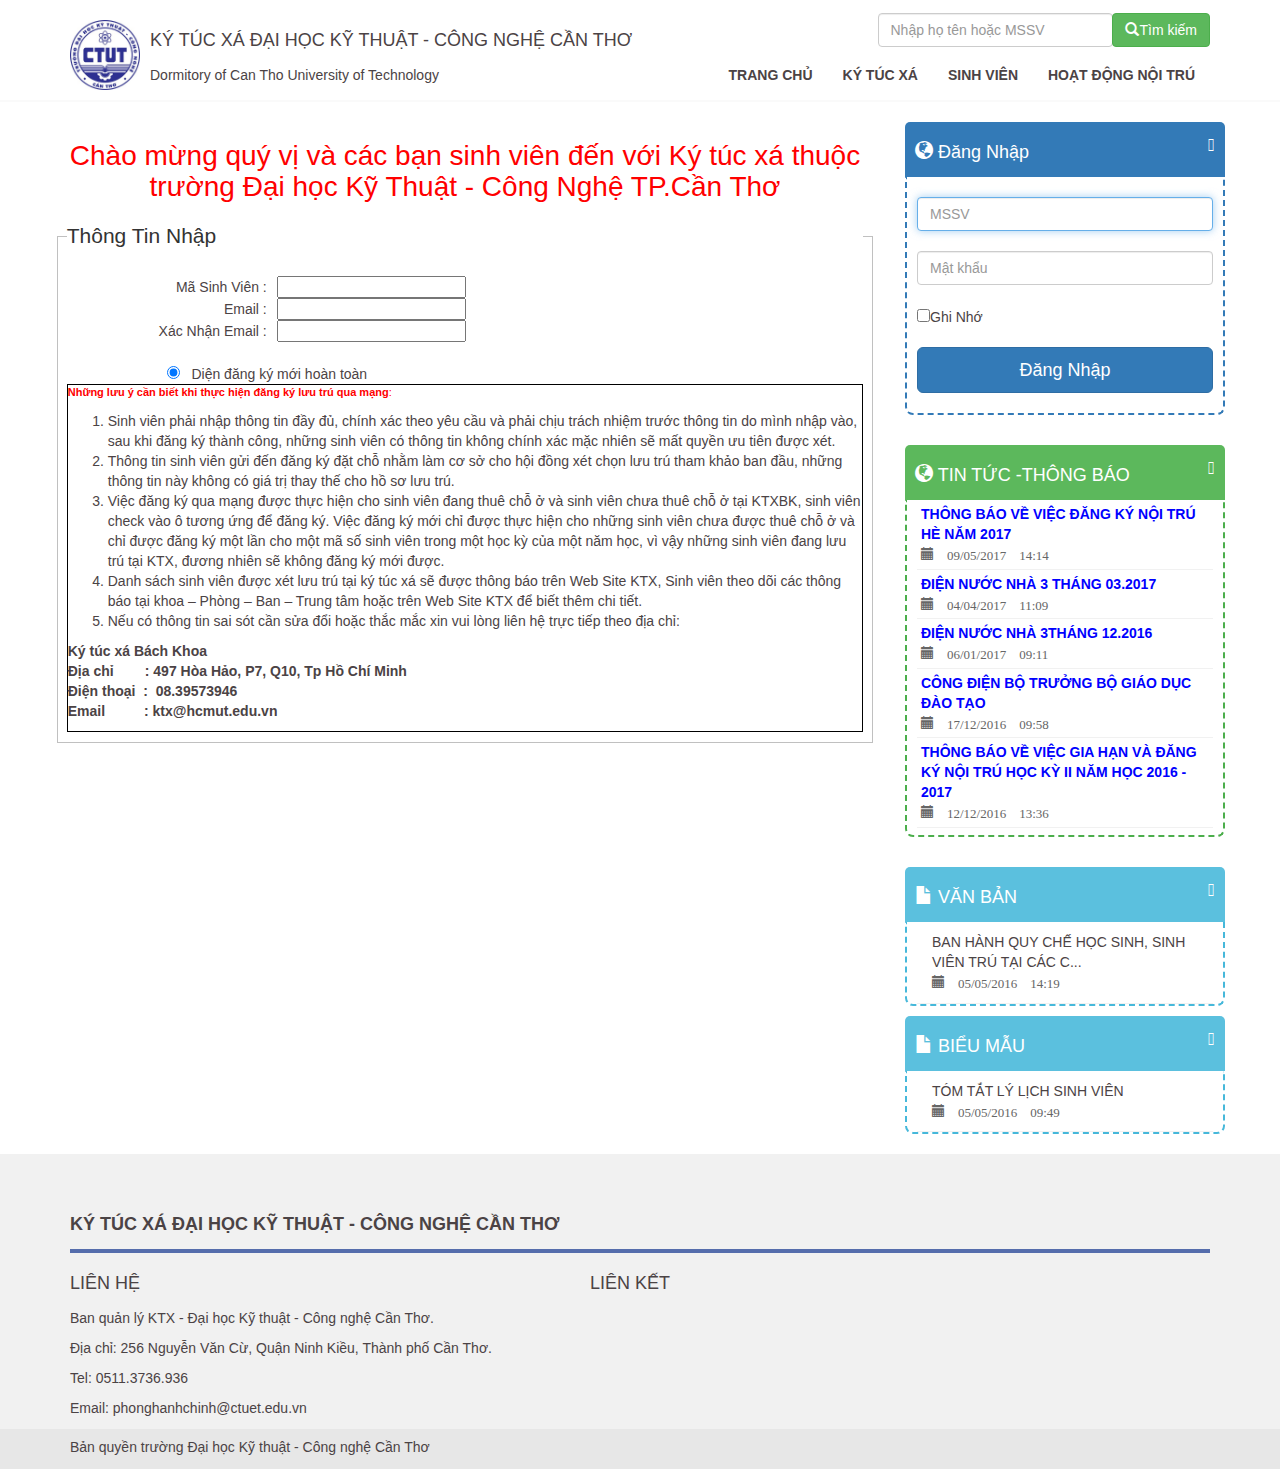
==== dangky.html @ 97a2b6fb "Thêm một sô trang" ====
<!DOCTYPE html>
<html>
<head>
    <title>K&#253; t&#250;c x&#225; Đại học B&#225;ch khoa</title>
    <link rel="shortcut icon" href="./Images/logo.jpg" />
    <meta name="viewport" content="width=device-width, initial-scale=1.0, minimum-scale=1.0, maximum-scale=1.0, user-scalable=no">
    <meta charset="utf-8">
    <meta content='1594821870830928' property='fb:app_id' />
    <script src="./Content/Script/jquery-1.9.1.min.js"></script>
    <link href="./Content/css/bootstrap.min.css" rel="stylesheet" />
    <link href="./Content/css/normalize.css" rel="stylesheet" />
    <link href="./Content/css/styleTrangSinhVien.css" rel="stylesheet" />
    <link href="./Content/css/font-awesome.min.css" rel="stylesheet" />
    <link href="./Content/css/jquery.mmenu.all.css" rel="stylesheet" />
</head>
<body>
    <div id="page">
        <div id="wrapper-header">
            <div id="header" class="container">
                <div id="header-logo">
                    <a href="index.html">
                        <div id="header-logo-img">
                        </div>
                        <div id="header-logo-infologo">
                            <h4>KÝ TÚC XÁ ĐẠI HỌC KỸ THUẬT - CÔNG NGHỆ CẦN THƠ</h3>
                            <p>Dormitory of Can Tho University of Technology</p>
                        </div>
                    </a>
                </div>
                <div id="header-nav">
                    <div id="header-nav-sub">
                        <div class="col-sm-offset-5 col-sm-7 input-group">
                            <input type="text" class="form-control" placeholder="Nhập họ tên hoặc MSSV" id="txtTimKiem" name="txtTimKiem">
                            <span class="input-group-btn">
                                <button class="btn btn-success" type="button" onclick="TimKiem();"><span class="glyphicon glyphicon-search"></span>Tìm kiếm</button>
                            </span>
                        </div>
                    </div>
                    <div class="clearfix"></div>
                    <div id="header-nav-main">
                        <ul class="nav navbar-nav">
                             <li><a href="index.html">TRANG CHỦ</a></li>
                            <li class="dropdown">
                                <a class="dropdown-toggle" data-toggle="dropdown">KÝ TÚC XÁ</a>
                                <ul class="dropdown-menu menumarchil">
                                    <li><a href="#">Giới thiệu Ký túc xá</a></li>
                                    <li><a href="#">Danh sách cán bộ</a></li>
                                    <li><a href="#">Thông tin phòng</a></li>                                    
                                </ul>
                            </li>
                            <li class="dropdown">
                                <a class="dropdown-toggle" data-toggle="dropdown">SINH VIÊN</a>
                                <ul class="dropdown-menu menumarchil">
                                        <li><a href="#">Đăng nhập</a></li>
                                    <li><a href="#">Cá nhân</a></li>
                                    <li>
                                        <a href="#">
                                            Thông báo
                                        </a>
                                    </li>
                                    <li><a href="#">Góp ý</a></li>
                                    <li><a href="#">Báo vắng</a></li>
                                    <li><a href="#">Connection</a></li>
                                </ul>
                            </li>                            
                            <li class="dropdown">
                                <a class="dropdown-toggle" data-toggle="dropdown">HOẠT ĐỘNG NỘI TRÚ</a>
                                <ul class="dropdown-menu menumarchil">
                                    <li><a href="#">Đăng ký phòng</a></li>
                                    <li><a href="#">Gia hạn phòng</a></li>
                                    <li><a href="#">Yêu cầu</a></li>
                                    <li><a href="#">Dịch vụ</a></li>
                                </ul>
                            </li>
                        </ul>
                    </div>
                </div>
            </div>
        </div>
        
<style>
    .jssorb05 {
        position: absolute;
    }

        .jssorb05 div, .jssorb05 div:hover, .jssorb05 .av {
            position: absolute;
            width: 16px;
            height: 16px;
            background: url('./Images/b05.png') no-repeat;
            overflow: hidden;
            cursor: pointer;
        }

        .jssorb05 div {
            background-position: -7px -7px;
        }

            .jssorb05 div:hover, .jssorb05 .av:hover {
                background-position: -37px -7px;
            }

        .jssorb05 .av {
            background-position: -67px -7px;
        }

        .jssorb05 .dn, .jssorb05 .dn:hover {
            background-position: -97px -7px;
        }

    .jssora22l, .jssora22r {
        display: block;
        position: absolute;
        width: 40px;
        height: 58px;
        cursor: pointer;
        background: url('./Images/a22.png') center center no-repeat;
        overflow: hidden;
    }

    .jssora22l {
        background-position: -10px -31px;
    }

    .jssora22r {
        background-position: -70px -31px;
    }

    .jssora22l:hover {
        background-position: -130px -31px;
    }

    .jssora22r:hover {
        background-position: -190px -31px;
    }

    .jssora22l.jssora22ldn {
        background-position: -250px -31px;
    }

    .jssora22r.jssora22rdn {
        background-position: -310px -31px;
    }
</style>
<div class="clearfix"></div>

<div id="maincontent">
    <div id="maincontent-section1">
    <div class="listbox listbox-main news-box">
       <h1 style="text-align: center; color: red">Chào mừng quý vị và các bạn sinh viên đến với Ký túc xá
            thuộc trường Đại học Kỹ Thuật - Công Nghệ TP.Cần Thơ</h1>
            <form method="post">
               <fieldset>
                   <legend>Thông Tin Nhập</legend>
                   <table>
                      <tbody>
                        <tr>
                           <td width="105" align="right">Mã Sinh Viên :</td>
                           <td><input type="text" name="ma_sinh_vien" id="ma_sinh_vien" size="20" maxlength="8" value="" style="margin-left: 10px;"></td>
                        </tr>
                        <tr>
                           <td width="105" align="right">Email :</td>
                           <td><input type="text" name="ma_sinh_vien" id="ma_sinh_vien" size="20" maxlength="8" value="" style="margin-left: 10px;"></td>
                        </tr>
                        <tr>
                           <td width="200" align="right" >Xác Nhận Email :</td>
                           <td><input type="text" name="ma_sinh_vien" id="ma_sinh_vien" size="20" maxlength="8" value="" style="margin-left: 10px;"></td>
                        </tr>
                          <tr>
						      <td width="105" align="right">&nbsp;</td>
						      <td>
						      </td>
						    </tr>
                          <tr>
    	                   <td colspan="2">
               	              <input type="radio" name="loaidangky" id="loaidangky" value="ZGFuZ2t5bW9p" checked="checked" style="margin-left: 100px;"> &nbsp; Diện đăng ký mới hoàn toàn <br>
                           </td>
                         </tr>
                      </tbody>
                   </table>
                   <table align="center" width = "100%" cellspacing="0px" style="border: 1px solid black;" cellpadding="3px;">
                      <tbody>
                         <tr>
                           <td>
                             <p style="font-family:Arial, Helvetica, sans-serif; font-size:11px; color:#ff0000"><strong>Những lưu ý cần biết khi thực hiện  đăng ký lưu trú qua mạng</strong>:</p>
                             <ol start="1" type="1">
                             <li>Sinh viên phải nhập thông tin đầy đủ, chính xác theo yêu cầu và phải chịu trách nhiệm trước thông tin do mình nhập vào, sau khi đăng ký thành công, những sinh viên có thông tin không chính xác mặc nhiên  sẽ mất quyền ưu tiên được xét. 
                            </li>
                             <li>Thông tin sinh viên gửi đến đăng ký đặt chỗ nhằm làm cơ sở cho hội đồng xét chọn lưu trú tham khảo ban đầu, những thông tin này  không có giá trị thay thế cho hồ sơ lưu trú.</li>
                             <li>Việc đăng ký qua mạng  được thực hiện cho  sinh viên đang thuê chỗ ở và sinh viên chưa thuê chỗ ở tại KTXBK, sinh viên check vào ô tương ứng để đăng ký. Việc đăng ký mới chỉ được thực hiện  cho những sinh viên chưa được thuê chỗ ở và chỉ được đăng ký một lần cho một mã số sinh viên trong một học kỳ của một năm học, vì vậy những sinh viên đang lưu trú tại  KTX, đương nhiên sẽ không đăng ký mới được. </li>
                             <li>Danh sách sinh viên được xét  lưu trú tại ký túc xá sẽ được thông báo trên  Web Site KTX, Sinh viên theo dõi các thông báo tại khoa – Phòng – Ban – Trung tâm hoặc  trên Web Site KTX để biết thêm chi tiết. &nbsp;</li>
                             <li>Nếu có thông tin sai sót cần sửa đổi hoặc thắc mắc xin vui lòng liên hệ trực tiếp theo địa chỉ: </li>
		                     </ol>
		
        <p><b>Ký túc xá Bách Khoa</b><br><b>Địa chỉ &nbsp;&nbsp;&nbsp;&nbsp;&nbsp;&nbsp; : 497  Hòa Hảo, P7, Q10, Tp Hồ Chí Minh</b><br><b>Điện thoại&nbsp;&nbsp;: &nbsp;08.39573946</b><br><b>Email&nbsp;&nbsp;&nbsp;&nbsp;&nbsp;&nbsp;&nbsp;&nbsp;&nbsp; : <a href="mailto:ktx@hcmut.edu.vn">ktx@hcmut.edu.vn</a></b></p>		
		</td>
                         </tr>
                      </tbody>
                   </table>
               </fieldset>
            </form>
     </div>   
        <div class="listbox listbox-sidebar news-box">
            <div class="listbox listbox-sidebar notify-box">
                <div class="listbox-title" style="background-color: #337ab7">
                    <a href="/TrangChu/TatCaTinTuc">
                        <h4 style="width:100%">
                            <span class="glyphicon glyphicon-globe" aria-hidden="true"></span> Đăng Nhập
                            <span class="glyphicon glyphicon-triangle-right" aria-hidden="true" style="float:right"></span>
                        </h4>
                    </a>
                </div>
            <div class="listbox-content" style="border-color: #337ab7;">
                
                    <form action="/SinhVienDangNhap/KiemTraDangNhap" method="post" name="dangNhap"><br>
                        <label for="MSSV" class="sr-only">MSSV:</label>
                        <input type="text" id="MSSV" name="MSSV" class="form-control" placeholder="MSSV" required="" autofocus="" background-repeat: no-repeat; background-attachment: scroll; background-size: 16px 18px; background-position: 98% 50%; cursor: auto;"><br>
                        <label for="matKhau" class="sr-only">Mật khẩu:</label>
                        <input type="password" id="matKhau" name="matKhau" class="form-control" placeholder="Mật khẩu" required="" background-repeat: no-repeat; background-attachment: scroll; background-size: 16px 18px; background-position: 98% 50%;"><br>
                        <input type="checkbox" id="ghinho" name="matKhau">Ghi Nhớ
                        <br>
                        <br>
                        <button class="btn btn-lg btn-primary btn-block" type="submit">Đăng Nhập</button>
                        <br>
                    </form>
                
            </div>
            </div>
        </div>
           <div class="listbox listbox-sidebar notify-box" style="margin-top: 30px;">
                <div class="listbox-title" style="background-color: #5cb85c">
                    <a href="/TrangChu/TatCaTinTuc">
                        <h4 style="width:100%">
                            <span class="glyphicon glyphicon-globe" aria-hidden="true"></span> TIN TỨC  -THÔNG BÁO
                            <span class="glyphicon glyphicon-triangle-right" aria-hidden="true" style="float:right"></span>
                        </h4>
                    </a>
                </div>
                <div class="listbox-content" style="border-color: #4cae4c;">
                    <div class="container" style="width:100%; padding:0px;">
                            <ul class="news">
                                    <li class="news-item">
                                        <table cellpadding="4">
                                            <tr>
                                                <td>
                                                    <div class="listbox-content-item-title">
                                                        <a href="/TrangChu/ChiTietBaiViet?idBaiViet=2038">
                                                            <span style="text-transform: uppercase; color: blue; font-weight: bold">TH&#212;NG B&#193;O VỀ VIỆC ĐĂNG K&#221; NỘI TR&#218; H&#200; NĂM 2017</span>
                                                        </a>
                                                    </div>
                                                    <div class="listbox-content-item-moreinfo">
                                                        <span class="listbox-content-item-moreinfo-comment date">
                                                            <span class="glyphicon glyphicon-calendar" aria-hidden="true">
                                                                09/05/2017 14:14
                                                            </span>
                                                        </span>
                                                    </div>
                                                </td>
                                            </tr>
                                        </table>
                                    </li>
                                    <li class="news-item">
                                        <table cellpadding="4">
                                            <tr>
                                                <td>
                                                    <div class="listbox-content-item-title">
                                                        <a href="/TrangChu/ChiTietBaiViet?idBaiViet=1038">
                                                            <span style="text-transform: uppercase; color: blue; font-weight: bold">ĐIỆN NƯỚC NH&#192; 3 TH&#193;NG 03.2017</span>
                                                        </a>
                                                    </div>
                                                    <div class="listbox-content-item-moreinfo">
                                                        <span class="listbox-content-item-moreinfo-comment date">
                                                            <span class="glyphicon glyphicon-calendar" aria-hidden="true">
                                                                04/04/2017 11:09
                                                            </span>
                                                        </span>
                                                    </div>
                                                </td>
                                            </tr>
                                        </table>
                                    </li>
                                    <li class="news-item">
                                        <table cellpadding="4">
                                            <tr>
                                                <td>
                                                    <div class="listbox-content-item-title">
                                                        <a href="/TrangChu/ChiTietBaiViet?idBaiViet=1037">
                                                            <span style="text-transform: uppercase; color: blue; font-weight: bold">ĐIỆN NƯỚC NH&#192; 3TH&#193;NG 12.2016</span>
                                                        </a>
                                                    </div>
                                                    <div class="listbox-content-item-moreinfo">
                                                        <span class="listbox-content-item-moreinfo-comment date">
                                                            <span class="glyphicon glyphicon-calendar" aria-hidden="true">
                                                                06/01/2017 09:11
                                                            </span>
                                                        </span>
                                                    </div>
                                                </td>
                                            </tr>
                                        </table>
                                    </li>
                                    <li class="news-item">
                                        <table cellpadding="4">
                                            <tr>
                                                <td>
                                                    <div class="listbox-content-item-title">
                                                        <a href="/TrangChu/ChiTietBaiViet?idBaiViet=37">
                                                            <span style="text-transform: uppercase; color: blue; font-weight: bold">C&#212;NG ĐIỆN BỘ TRƯỞNG BỘ GI&#193;O DỤC Đ&#192;O TẠO</span>
                                                        </a>
                                                    </div>
                                                    <div class="listbox-content-item-moreinfo">
                                                        <span class="listbox-content-item-moreinfo-comment date">
                                                            <span class="glyphicon glyphicon-calendar" aria-hidden="true">
                                                                17/12/2016 09:58
                                                            </span>
                                                        </span>
                                                    </div>
                                                </td>
                                            </tr>
                                        </table>
                                    </li>
                                    <li class="news-item">
                                        <table cellpadding="4">
                                            <tr>
                                                <td>
                                                    <div class="listbox-content-item-title">
                                                        <a href="/TrangChu/ChiTietBaiViet?idBaiViet=36">
                                                            <span style="text-transform: uppercase; color: blue; font-weight: bold">TH&#212;NG B&#193;O VỀ VIỆC GIA HẠN V&#192; ĐĂNG K&#221; NỘI TR&#218; HỌC KỲ II NĂM HỌC 2016 - 2017</span>
                                                        </a>
                                                    </div>
                                                    <div class="listbox-content-item-moreinfo">
                                                        <span class="listbox-content-item-moreinfo-comment date">
                                                            <span class="glyphicon glyphicon-calendar" aria-hidden="true">
                                                                12/12/2016 13:36
                                                            </span>
                                                        </span>
                                                    </div>
                                                </td>
                                            </tr>
                                        </table>
                                    </li>
                                    <li class="news-item">
                                        <table cellpadding="4">
                                            <tr>
                                                <td>
                                                    <div class="listbox-content-item-title">
                                                        <a href="/TrangChu/ChiTietBaiViet?idBaiViet=35">
                                                            <span style="text-transform: uppercase; color: blue; font-weight: bold">ĐIỆN NƯỚC NH&#192; 3 TH&#193;NG 10.2016</span>
                                                        </a>
                                                    </div>
                                                    <div class="listbox-content-item-moreinfo">
                                                        <span class="listbox-content-item-moreinfo-comment date">
                                                            <span class="glyphicon glyphicon-calendar" aria-hidden="true">
                                                                03/11/2016 00:22
                                                            </span>
                                                        </span>
                                                    </div>
                                                </td>
                                            </tr>
                                        </table>
                                    </li>
                                    <li class="news-item">
                                        <table cellpadding="4">
                                            <tr>
                                                <td>
                                                    <div class="listbox-content-item-title">
                                                        <a href="/TrangChu/ChiTietBaiViet?idBaiViet=34">
                                                            <span style="text-transform: uppercase; color: blue; font-weight: bold">TH&#212;NG B&#193;O VỀ VIỆC ĐĂNG K&#221; INTERNET </span>
                                                        </a>
                                                    </div>
                                                    <div class="listbox-content-item-moreinfo">
                                                        <span class="listbox-content-item-moreinfo-comment date">
                                                            <span class="glyphicon glyphicon-calendar" aria-hidden="true">
                                                                02/11/2016 23:47
                                                            </span>
                                                        </span>
                                                    </div>
                                                </td>
                                            </tr>
                                        </table>
                                    </li>
                                    <li class="news-item">
                                        <table cellpadding="4">
                                            <tr>
                                                <td>
                                                    <div class="listbox-content-item-title">
                                                        <a href="/TrangChu/ChiTietBaiViet?idBaiViet=33">
                                                            <span style="text-transform: uppercase; color: blue; font-weight: bold">T&#204;NH H&#204;NH TRIỂN KHAI INTERNET</span>
                                                        </a>
                                                    </div>
                                                    <div class="listbox-content-item-moreinfo">
                                                        <span class="listbox-content-item-moreinfo-comment date">
                                                            <span class="glyphicon glyphicon-calendar" aria-hidden="true">
                                                                17/10/2016 03:31
                                                            </span>
                                                        </span>
                                                    </div>
                                                </td>
                                            </tr>
                                        </table>
                                    </li>
                            </ul>
                    </div>
                </div>
            </div>


       
    
    </div>

    <div class="clearfix"></div>
    <div id="maincontent-section2">
        <div class="listbox listbox-main">
            
        </div>

        <div class="listbox listbox-sidebar">

          
            <div class="listbox listbox-sidebar event-box">
                <div class="listbox-title" style="background-color: #5bc0de">
                    <a href="/TrangChu/TatCaVanBan">
                        <h4 style="width:100%">
                            <span class="glyphicon glyphicon-file" aria-hidden="true"></span> VĂN BẢN
                            <span class="glyphicon glyphicon-triangle-right" aria-hidden="true" style="float:right"></span>
                        </h4>
                    </a>
                </div>
                <div class="listbox-content" style="border-color: #46b8da">
                        <div class="listbox-content-item">
                            <div class="col-xs-12">
                                <div class="listbox-content-item-title">
                                    <a href="/TrangChu/XemVanBan?idVanBanBieuMau=4" title="Ban h&#224;nh Quy chế học sinh, sinh vi&#234;n tr&#250; tại c&#225;c cơ sở gi&#225;o dục thuộc hệ thống gi&#225;o dục quốc d&#226;n">
                                        <span style="text-transform:uppercase">Ban h&#224;nh Quy chế học sinh, sinh vi&#234;n tr&#250; tại c&#225;c c...</span>
                                    </a>
                                </div>
                                <div class="listbox-content-item-moreinfo">
                                    <span class="listbox-content-item-moreinfo-comment date">
                                        <span class="glyphicon glyphicon-calendar" aria-hidden="true">
                                            05/05/2016 14:19
                                        </span>
                                    </span>
                                </div>
                            </div>
                        </div>
                </div>
            </div>
            <div class="listbox listbox-sidebar event-box">
                <div class="listbox-title" style="background-color: #5bc0de">
                    <a href="/TrangChu/TatCaBieuMau">
                        <h4 style="width:100%">
                            <span class="glyphicon glyphicon-file" aria-hidden="true"></span> BIỂU MẪU
                            <span class="glyphicon glyphicon-triangle-right" aria-hidden="true" style="float:right"></span>
                        </h4>
                    </a>
                </div>
                <div class="listbox-content" style="border-color: #46b8da">
                        <div class="listbox-content-item">
                            <div class="col-xs-12">
                                <div class="listbox-content-item-title">
                                    <a href="/TrangChu/XemVanBan?idVanBanBieuMau=2">
                                        <span style="text-transform:uppercase">T&#211;M TẮT L&#221; LỊCH SINH VI&#202;N</span>
                                    </a>
                                </div>
                                <div class="listbox-content-item-moreinfo">
                                    <span class="listbox-content-item-moreinfo-comment date">
                                        <span class="glyphicon glyphicon-calendar" aria-hidden="true">
                                            05/05/2016 09:49
                                        </span>
                                    </span>
                                </div>
                            </div>
                        </div>
                </div>
            </div>
        </div>
        
    </div>
</div>


        <div id="modal-announcement" class="modal fade" role="dialog" style="z-index:1000000">
            <div class="modal-dialog">
                <!-- Modal content-->
                <div class="modal-content">
                    <div class="alert cssload-container-over" style="display:none;"></div>
                    <div class="modal-header">
                        <button type="button" class="close" data-dismiss="modal">&times;</button>
                        <h4 class="modal-title">THÔNG BÁO</h4>
                    </div>
                    <div class="modal-body">
                        <div class="modal-announcement-message">

                        </div>
                    </div>
                    <div class="modal-footer">
                        <button type="button" class="btn btn-default" data-dismiss="modal">Đóng</button>
                    </div>
                </div>
            </div>
        </div> 
        <div id="footer">
            <div id="footer-content">
                <div class="container">
                    <div id="footer-content-nav">
                        <div id="footer-content-nav-brand">
                            <h4><a href="#"><b>KÝ TÚC XÁ ĐẠI HỌC KỸ THUẬT - CÔNG NGHỆ CẦN THƠ</b></a></h4>
                        </div>
                    </div>
                    <div id="footer-content-links">
                        <div class="links-group contact">
                            <h4>LIÊN HỆ</h4>
                            <p>Ban quản lý KTX - Đại học Kỹ thuật - Công nghệ Cần Thơ.</p>
                            <p>Địa chỉ: 256 Nguyễn Văn Cừ, Quận Ninh Kiều, Thành phố Cần Thơ.</p>
                            <p>Tel: 0511.3736.936</p>
                            <p>Email: phonghanhchinh@ctuet.edu.vn</p>
                        </div>
                        <div class="links-group connectus" style="margin-left: 20px;">
                            <h4>LIÊN KẾT</h4>

                        </div>
                    </div>
                </div>
            </div>
            <div id="footer-copyright">
                <div class="container">
                    <p>Bản quyền trường Đại học Kỹ thuật - Công nghệ Cần Thơ</p>
                </div>
            </div>
        </div>
        <nav id="my-menu">
            <ul>
                <li class="Selected"><a href="/">Trang chủ</a></li>                
                <li>
                    <a>KÝ TÚC XÁ</a>
                    <ul>
                        <li><a href="#">Giới thiệu Ký túc xá</a></li>
                        <li><a href="#">Danh sách cán bộ</a></li>
                        <li><a href="#">Thông tin phòng</a></li>
                    </ul>
                </li>
                <li>
                    <a>SINH VIÊN</a>
                    <ul>
                            <li><a href="#">Đăng nhập</a></li>
                        <li><a href="#">Cá nhân</a></li>
                        <li>
                            <a href="#">
                                Thông báo
                            </a>
                        </li>
                        <li><a href="#">Góp ý</a></li>
                        <li><a href="#">Báo vắng</a></li>
                        <li><a href="#">Connection</a></li>
                    </ul>
                </li>
                <li>
                    <a>HOẠT ĐỘNG NỘI TRÚ</a>
                    <ul>
                        <li><a href="#">Đăng ký phòng</a></li>
                        <li><a href="#">Gia hạn phòng</a></li>
                        <li><a href="#">Yêu cầu</a></li>
                        <li><a href="#">Dịch vụ</a></li>
                    </ul>
                </li>
            </ul>
        </nav>
        <div class="navbar-slide Fixed">
            <ul class="nav navbar-nav">
                <li class="navbar-slide-show">
                    <a href="#my-menu"><span class="glyphicon glyphicon-align-justify" aria-hidden="true"></span></a>
                </li>
                <li class="navbar-slide-show navbar-right" id="btn-search">
                    <a><span class="glyphicon glyphicon-search" aria-hidden="true"></span></a>
                </li>
                <li class="navbar-brand">
                    <span>KÝ TÚC XÁ ĐẠI HỌC BÁCH KHOA</span>
                </li>
                <li class="navbar-slide-logo">
                    <div class="header-slice-logo-img">
                    </div>
                </li>
                <li class="dropdown">
                    <a href="/">TRANG CHỦ</a>
                </li>
                <li class="dropdown">
                    <a class="dropdown-toggle" data-toggle="dropdown">KÝ TÚC XÁ</a>
                    <ul class="dropdown-menu menumarchil">
                        <li><a href="#">Giới thiệu Ký túc xá</a></li>
                        <li><a href="#">Danh sách cán bộ</a></li>
                        <li><a href="#">Thông tin phòng</a></li>
                    </ul>
                </li>
                <li class="dropdown">
                    <a class="dropdown-toggle" data-toggle="dropdown">SINH VIÊN</a>
                    <ul class="dropdown-menu menumarchil">
                            <li><a href="#">Đăng nhập</a></li>
                        <li><a href="#">Cá nhân</a></li>
                        <li>
                            <a href="#">
                                Thông báo
                            </a>
                        </li>
                        <li><a href="#">Góp ý</a></li>
                        <li><a href="#">Báo vắng</a></li>
                        <li><a href="#">Connection</a></li>
                    </ul>
                </li>                
                <li class="dropdown">
                    <a class="dropdown-toggle" data-toggle="dropdown">HOẠT ĐỘNG NỘI TRÚ</a>
                    <ul class="dropdown-menu menumarchil">
                        <li><a href="#">Đăng ký phòng</a></li>
                        <li><a href="#">Gia hạn phòng</a></li>
                        <li><a href="#">Yêu cầu</a></li>
                        <li><a href="#">Dịch vụ</a></li>
                    </ul>
                </li>
            </ul>
        </div>
        <div class="search-area">
            <div class="search-area-div">
                <div class="search-area-div-form">
                    <div class="col-sm-offset-6 col-sm-6 input-group">
                        <input type="text" class="form-control" placeholder="Nhập họ tên hoặc MSSV" id="txtTimKiem1" name="txtTimKiem1">
                        <span class="input-group-btn">
                            <button class="btn btn-success" type="button" onclick="TimKiem1();"><span class="glyphicon glyphicon-search"></span>Tìm kiếm</button>
                        </span>
                        <script>
                            function TimKiem1() {
                                window.location.href = "#" + txtTimKiem1.value;
                            }
                        </script>

                    </div>
                </div>
            </div>
            <div class="search-area-background" style="display:none;">
            </div>
        </div>
    <script src="./Content/Script/jquery.bootstrap.newsbox.min.js"></script>
    <script src="./Content/Script/jssor.slider.mini.js"></script>
    <script src="./Content/Script/bootstrap.min.js"></script>
    <script src="./Content/Script/jquery.mmenu.min.all.js"></script>
    <script src="./Content/Script/jquery.mmenu.fixedelements.min.js"></script>

    <script type="text/javascript">
                $(document).ready(function () {
                // Hover to show dropdown in bootstrap
                $('ul.nav li.dropdown').hover(function () {
                    $(this).find('.dropdown-menu').stop(true, true).delay(200).fadeIn(200);
                }, function () {
                    $(this).find('.dropdown-menu').stop(true, true).delay(200).fadeOut(200);
                });

                //Set script for slide fixed
                // hide .navbar first
                $(".navbar-slide").hide();

                // fade in .navbar
                $(function () {
                    $(window).scroll(function () {
                        // set distance user needs to scroll before we fadeIn navbar
                        if ($(this).scrollTop() > $('#wrapper-header').height() + 80) {
                            $('.navbar-slide').fadeIn();
                        } else if ($('#wrapper-header').css('display') != 'none') {
                            $('.navbar-slide').fadeOut();
                        }
                    });

                });
                //set menu slide side
                $("#my-menu").mmenu();

                //slide logo of party with school
                $(function animate() {
                    $(".ads-slide .ads-slide-item:first").each(function () {
                        $(this).animate(
                            {
                                marginLeft: -$(this).outerWidth(true),
                                opacity: "hide"

                            }, 2000, function () {
                                $(this).insertAfter(".ads-slide .ads-slide-item:last");
                                $(this).fadeIn();
                                $(this).css({ marginLeft: 0 });
                                setTimeout(function () { animate() }, 2000);
                            });
                    });
                });

                // Show search bar
                $(".search-area-background").click(function () {
                    $(".search-area > div").removeClass("search-show");
                    $(this).fadeOut();
                    $("#btn-search i").removeClass("fa-remove");
                    $("#btn-search i").addClass("fa-search");
                });
                $("#btn-search").click(function () {
                    if ($(".search-area-background").css("display") == "none") {
                        $(".search-area-background").fadeIn();
                        $(".search-area > div").addClass("search-show");
                        $("#btn-search i").removeClass("fa-search");
                        $("#btn-search i").addClass("fa-remove");
                    } else {
                        $(".search-area-background").fadeOut();
                        $(".search-area > div").removeClass("search-show");
                        $("#btn-search i").removeClass("fa-remove");
                        $("#btn-search i").addClass("fa-search");
                    }
                });

            });
            $(function () {
            $(".news").bootstrapNews({
                newsPerPage: 5,
                autoplay: true,
                pauseOnHover: true,
                navigation: false,
                direction: 'up',
                newsTickerInterval: 3000,
                onToDo: function () {
            }
                } );
                    });

            jQuery(document).ready(function ($) {
            var jssor_1_SlideoTransitions = [
              [{ b: 5500.0, d: 3000.0, o: -1.0, r: 240.0, e: { r: 2.0 } }],
              [{ b: -1.0, d: 1.0, o: -1.0, c: { x: 51.0, t: -51.0 } }, { b: 0.0, d: 1000.0, o: 1.0, c: { x: -51.0, t: 51.0 }, e: { o: 7.0, c: { x: 7.0, t: 7.0 } } }],
              [{ b: -1.0, d: 1.0, o: -1.0, sX: 9.0, sY: 9.0 }, { b: 1000.0, d: 1000.0, o: 1.0, sX: -9.0, sY: -9.0, e: { sX: 2.0, sY: 2.0 } }],
              [{ b: -1.0, d: 1.0, o: -1.0, r: -180.0, sX: 9.0, sY: 9.0 }, { b: 2000.0, d: 1000.0, o: 1.0, r: 180.0, sX: -9.0, sY: -9.0, e: { r: 2.0, sX: 2.0, sY: 2.0 } }],
              [{ b: -1.0, d: 1.0, o: -1.0 }, { b: 3000.0, d: 2000.0, y: 180.0, o: 1.0, e: { y: 16.0 } }],
              [{ b: -1.0, d: 1.0, o: -1.0, r: -150.0 }, { b: 7500.0, d: 1600.0, o: 1.0, r: 150.0, e: { r: 3.0 } }],
              [{ b: 10000.0, d: 2000.0, x: -379.0, e: { x: 7.0 } }],
              [{ b: 10000.0, d: 2000.0, x: -379.0, e: { x: 7.0 } }],
              [{ b: -1.0, d: 1.0, o: -1.0, r: 288.0, sX: 9.0, sY: 9.0 }, { b: 9100.0, d: 900.0, x: -1400.0, y: -660.0, o: 1.0, r: -288.0, sX: -9.0, sY: -9.0, e: { r: 6.0 } }, { b: 10000.0, d: 1600.0, x: -200.0, o: -1.0, e: { x: 16.0 } }]
            ];

            var jssor_1_options = {
                $AutoPlay: true,
                $SlideDuration: 800,
                $SlideEasing: $Jease$.$OutQuint,
                $CaptionSliderOptions: {
                    $Class: $JssorCaptionSlideo$,
                    $Transitions: jssor_1_SlideoTransitions
                },
                $ArrowNavigatorOptions: {
                    $Class: $JssorArrowNavigator$
                },
                $BulletNavigatorOptions: {
                    $Class: $JssorBulletNavigator$
                }
            };

            var jssor_1_slider = new $JssorSlider$("jssor_1", jssor_1_options);

            //responsive code begin
            //you can remove responsive code if you don't want the slider scales while window resizing
            function ScaleSlider() {
                var refSize = jssor_1_slider.$Elmt.parentNode.clientWidth;
                if (refSize) {
                    refSize = Math.min(refSize, 1920);
                    jssor_1_slider.$ScaleWidth(refSize);
                }
                else {
                    window.setTimeout(ScaleSlider, 30);
                }
            }
            ScaleSlider();
            $(window).bind("load", ScaleSlider);
            $(window).bind("resize", ScaleSlider);
            $(window).bind("orientationchange", ScaleSlider);
            //responsive code end
        });
        function TimKiem() {
            window.location.href = "#" + txtTimKiem.value;
        }
    </script>

                                
                            
    </div>
</body>
</html>
---- Content/css/styleTrangSinhVien.css ----
﻿@charset "UTF-8";
/* STYLE UNIVERSAL */
/* Navigation bar slide */
.navbar-slide {
    position: fixed;
    top: 0;
    z-index: 10;
    background: #556dac;
    width: 100%;
    -webkit-box-shadow: 5px 0px 10px 0px #4a4a4a;
    -moz-box-shadow: 5px 0px 10px 0px #4a4a4a;
    box-shadow: 5px 0px 10px 0px #4a4a4a;
}
.navbar-slide > ul > li > a {
    color: white;
    margin: 0px 5px;
}
.navbar-slide > ul > .open > a {
    background-color: #6684d2;
}
.navbar-slide > ul > .open > a:hover {
    background: #6684d2;
    background-color: none;
}
.navbar-slide .nav {
    width: 100%;
}
.navbar-slide #search-form {
    background: white;
    width: 100%;
}
/* Header */
#wrapper-header {
    border-bottom: 2px solid #fafafa;
    margin-top: 10px
}
#header-logo {
    float: left;
    width: 50%;
}
#header-logo-img {
    float: left;
    background-image: url('../../Images/logo.jpg');
}
#header-logo-infologo {
    float: left;
}
#header-nav {
    float: right;
    width: 50%;
}
#header-nav-sub {
    float: right;
}
#header-nav-sub div {
    margin-top: 3px;
}
#header-nav-main {
    float: right;
}
#header-nav-main > ul > li {
    font-weight: 600;
}
#header-nav-main > ul > li:hover {
    border-bottom: 2px solid #556dac;
}
/* Slide */
#slide {
    overflow: hidden;
    height: 100%;
}
/* Extended Navigation */
#nav-extend {
    background: #556dac;
    width: 100%;
}
#nav-extend-container {
    text-align: center;
}
#nav-extend-container .navbar-nav {
    float: none;
    display: inline-block;
    clear: none;
}
#nav-extend-container > ul .open > a {
    background: #6684d2;
}
#nav-extend-container > ul > li > a {
    text-align: center;
    color: white;
    font-weight: bold;
}
#nav-extend-container > ul > li > a:hover {
    background: #6684d2;
}
/* Main content */
#maincontent {
    margin: 0px auto;
    overflow: hidden;
}
.news-item {
    padding: 4px 4px;
    margin: 0px;
    border-bottom: 1px solid #f1f1f1;
}
.news {
    padding: 0px;
    margin: 0px;
    list-style: none;
}
.listbox-sidebar {
    float: right;
}
.listbox-main {
    float: left;    
}
.listbox-split {
    float: left;
}
.listbox-title {
    background-color: #556dac;
    padding-left: 10px;
    padding-right: 10px;
    overflow: hidden;
    border-top-left-radius: 5px;
    border-top-right-radius: 5px;
}
.listbox-title h4, .listbox-title > i {
    float: left;
    color: white;
}
.listbox-title > i {
    margin-top: 15px;
    float: right;
}
.listbox-content {
    padding-left: 10px;
    padding-right: 10px;
    border: dashed 2px #556dac;
    border-top: none;
    border-bottom-left-radius: 8px;
    border-bottom-right-radius: 8px;
}
.listbox-content .col-xs-7 {
    margin-top: 15px;
    padding: 0px;
    overflow: hidden;
    border: 2px solid #556dac;
    border-radius: 5px;
    /* fix this line to view on another web browser*/
}
.listbox-content .col-xs-7 img {
    width: 100%;
    height: 100%;
    object-fit: cover;
}
.listbox-content .col-xs-5 {
    margin-top: 15px;
}
.listbox-content-caption {
    padding: 5px;
    background: rgba(1, 1, 1, 0.6);
    color: white;
    position: absolute;
    bottom: 10%;
    width: 100%;
}
.listbox-content-imgitem .col-xs-3 {
    padding: 0px;
    overflow: hidden;
    border: 2px solid #556dac;
    border-radius: 5px;
    /* fix this line to view on another web browser*/
    background-size: cover;
}
.listbox-content-imgitem .col-xs-3 img {
    object-fit: cover;
}
.listbox-content-imgitem .col-xs-9 {
    padding: 0px;
    padding-left: 10px;
}
.listbox-content-imgitem .col-xs-9 span {
    color: #999;
}
.listbox-content-item {
    border-bottom: 1px solid #f1f1f1;
    padding: 10px 0px;
    overflow: hidden;
}
.listbox-content-item-title p {
    margin: 0px;
}
.listbox-content-item-title-status {
    color: white;
    padding: 0px 8px;
    margin: 0px 5px 0px 0px;
    border-radius: 8px;
}
.listbox-content-item-title .question-content {
    color: #999;
}
.listbox-content-item-moreinfo {
    width: 100%;
}
.listbox-content-item-moreinfo-comment {
    color: #999;
    font-size: 13px;
    margin-right: 5px;
}
.listbox-content-item .col-xs-2 {
    padding: 0px;
}
.listbox-content-item .col-xs-2 img {
    width: 100%;
}
.listbox-content-item .icon-date {
    color: white;
    text-align: center;
    font-weight: 600;
    margin-top: 5px;
}
.listbox-content-item .icon-date-year {
    border-radius: 5px 5px 0px 0px;
    background: #755248;
    margin: 0px;
    font-size: 12px;
}
.listbox-content-item .icon-date-date {
    background: #f79b77;
    padding: 5px 0px;
    border-radius: 0px 0px 5px 5px;
}
.content {
    padding: 20px;
}
#ask-group {
    margin-top: 10px;
}
#ask-group .col-xs-4 {
    padding: 10px;
    background: #e7e7e7;
}
#ask-group .col-xs-8 {
    padding: 5px;
    background: #f1f1f1;
    text-align: center;
}
.sclship-box {
    margin-right: 35px;
}
.date {
    color: #666;
}
.for-room {
    color: #6684d2;
}
.status-success {
    background: #4caf50;
}
.status-alert {
    background: #e84242;
}
.doc-box {
    margin-top: 10px;
}
.faqs-box{
    padding: 10px;
    border: solid 1px #556dac;
    border-top: none;
    border-bottom-left-radius: 8px;
    border-bottom-right-radius: 8px;
}
.notify-box {
    float: right;
}
.event-box {
    margin-top: 10px;
}
/* Ads */
.ads {
    width: 100%;
    overflow: hidden;
    border-top: 1px solid #eee;
    border-bottom: 1px solid #eee;
}
.ads-slide {
    width: 2000px;
    height: 80px;
}
.ads-slide-item {
    float: left;
}
.ads-slide-item img {
    object-fit: cover;
}
/* Footer */
#footer-content {
    background: #f1f1f1;
}
#footer-content-nav {
    overflow: hidden;
    border-bottom: 4px solid #556dac;
}
#footer-content-nav-brand {
    float: left;
}
#footer-content-nav-links {
    float: right;
}
#footer-copyright {
    background: #e7e7e7;
}
.links-group {
    float: left;
}
.connectus button {
    float: right;
}
/* Search div */
.search-area-background {
    position: fixed;
    width: 100%;
    height: 100%;
    top: 0px;
    background: rgba(0, 0, 0, 0.3);
    z-index: 1;
}
.search-area-div {
    z-index: 2;
    height: 100px;
    background: rgba(255, 255, 255, 0.95);
    width: 100%;
    position: fixed;
    top: -200px;
    transition: 300ms all ease;
}
.search-area-div-form {
    width: 100%;
    margin-top: 60px;
}
.search-area .search-show {
    top: 0px;
}
.search-area .search-box {
    background: transparent;
    border: none;
    height: 60px;
    width: 100%;
    text-align: center;
    font-size: 25px;
    font-weight: 100;
}
.search-area .search-box:focus {
    outline: 0;
}
/* Bootstrap Edit */
h3 {
    font-weight: 600;
}
body,
h4,
h5,
a {
    color: #4b4345;
}
a {
    transition: ease 200ms;
}
a:hover {
    color: #556dac;
    text-decoration: none;
    cursor: pointer;
}
a:active{
    text-decoration: none;
}
a::after{
    text-decoration: none;
}
.btn-light {
    display: inline-block;
    margin-bottom: 0;
    padding: 4px 12px;
    font-size: 14px;
    font-weight: 400;
    line-height: 1.42857143;
    text-align: center;
    white-space: nowrap;
    vertical-align: middle;
    -ms-touch-action: manipulation;
    touch-action: manipulation;
    cursor: pointer;
    -webkit-user-select: none;
    -moz-user-select: none;
    -ms-user-select: none;
    user-select: none;
    background-image: none;
    border: 1px solid transparent;
}
.btn-important {
    background: #f79b77;
    border-radius: 3px;
    color: white;
}
.btn-important:hover {
    background: #f78b61;
}
.form-control-light {
    height: 30px;
    padding: 4px 12px;
    font-size: 14px;
    line-height: 1.42857143;
    color: #555;
    background-color: #fff;
    background-image: none;
    border: 1px solid #ccc;
    box-shadow: inset 0 1px 1px rgba(0, 0, 0, 0.075);
    -webkit-transition: border-color ease-in-out .15s,-webkit-box-shadow ease-in-out .15s;
    -o-transition: border-color ease-in-out .15s,box-shadow ease-in-out .15s;
    transition: border-color ease-in-out .15s,box-shadow ease-in-out .15s;
}
.form-control-light:focus {
    border-color: #66afe9;
    outline: 0;
    -webkit-box-shadow: inset 0 1px 1px rgba(0, 0, 0, 0.075), 0 0 8px rgba(102, 175, 233, 0.6);
    box-shadow: inset 0 1px 1px rgba(0, 0, 0, 0.075), 0 0 8px rgba(102, 175, 233, 0.6);
}
.form-control-light::-moz-placeholder {
    color: #999;
    opacity: 1;
}
.form-control-light:-ms-input-placeholder {
    color: #999;
}
.form-control-light::-webkit-input-placeholder {
    color: #999;
}
.form-control-light::-ms-expand {
    background-color: transparent;
    border: 0;
}
.form-control-light[disabled], .form-control-light[readonly], fieldset[disabled] .form-control-light {
    background-color: #eee;
}
.form-control-light[disabled], fieldset[disabled] .form-control-light {
    cursor: not-allowed;
}
#maincontent .links-box, #maincontent .face-box {
    width: 46% !important;
    float: left !important;
    margin: 10px;
}
/* Viet Them */
.GhimLon{
    display: block;
}
.GhimNho{
    display: none;
}
.tamNhinSuMang{
    background-image: url('../../Images/tamNhinVaSuMang.jpg');
    border:solid 1px blue;
    background-size:100% 100%;
    background-repeat: no-repeat;
    height:400px;
    width: 100%;
}
/* STYLE RESPONSIVE */
@media only screen and (max-width: 1169px) {
    .navbar-right {
        margin-right: 5px !important;
    }
    .navbar-slide-show,
    .navbar-slide .navbar-brand {
        display: none !important;
    }
    .navbar-slide #btn-search {
        font-size: 17px;
        display: inherit !important;
    }
    .navbar-slide .header-slice-logo-img {
        width: 40px;
        height: 40px;
        margin: 5px 10px 5px 20px;
        background-image: url('../../Images/logo.jpg');
        background-size: 40px 40px;
    }
    /* Header */
    #header {
        height: 90px;
    }
    #header-logo-img {
        width: 70px;
        height: 70px;
        margin: 10px 10px 10px 0px;
        background-image: url('../../Images/logo.jpg');
        background-size: 70px 70px;
    }
    #header-nav-sub div {
        margin-top: 0px 3px;
    }
    #header-nav-main {
        margin-top: 3px;
    }
    #header-nav-main > ul > li {
        font-weight: 600;
    }
    #header-nav-main > ul > li:hover {
        border-bottom: 2px solid #556dac;
    }
    /* Extended Navigation */
    #nav-extend {
        height: 80px;
    }
    #nav-extend-container > ul > li > a {
        font-size: 14px;
        padding-bottom: 3px;
    }
    #nav-extend-container > ul > li > a i {
        font-size: 20px;
    }
    /* Main content */
    #maincontent {
        width: 970px;
        padding-bottom: 20px;
    }
    #maincontent-section2, #maincontent-section1 {
        margin-top: 20px;
    }
    .listbox {
        font-size: 13px;
    }
    .listbox-sidebar {
        width: 280px;
        float: right;
    }
    .listbox-main {
        width: 670px;
        float: left;
    }
    .listbox-split {
        width: 315px;
        float: left;
    }
    .listbox-title {
        margin-top: 10px;
        overflow: hidden;
    }
    .listbox-title h4, .listbox-title > i {
        float: left;
    }
    .listbox-title > i {
        float: right;
    }
    .listbox-content .col-xs-7 {
        margin-top: 15px;
        height: 320px;
    }
    .listbox-content .col-xs-5 {
        margin-top: 15px;
    }
    .listbox-content-caption {
        bottom: 10%;
        width: 100%;
    }
    .listbox-content-imgitem .col-xs-3 {
        width: 62px;
        height: 60px;
    }
    .listbox-content-imgitem .col-xs-3 img {
        width: 62px;
        height: 60px;
    }
    .listbox-content-imgitem .col-xs-9 {
        padding: 0px;
        padding-left: 10px;
    }
    .listbox-content-item {
        padding: 10px 0px;
    }
    .listbox-content-item-title-status {
        padding: 0px 8px;
        margin: 0px 5px 0px 0px;
        border-radius: 8px;
    }
    .listbox-content-item-moreinfo {
        width: 100%;
    }
    .listbox-content-item-moreinfo-comment {
        font-size: 13px;
        margin-right: 5px;
    }
    .listbox-content-item .col-xs-2 {
        padding: 0px;
    }
    .listbox-content-item .col-xs-2 img {
        width: 100%;
    }
    .listbox-content-item .icon-date {
        margin-top: 5px;
    }
    .listbox-content-item .icon-date-year {
        font-size: 12px;
    }
    .listbox-content-item .icon-date-date {
        padding: 5px 0px;
        border-radius: 0px 0px 5px 5px;
    }
    #ask-group {
        margin-top: 10px;
    }
    #ask-group .col-xs-4 {
        padding: 10px;
    }
    #ask-group .col-xs-8 {
        padding: 5px;
    }
    .sclship-box {
        margin-right: 35px;
    }
    /* Ads */
    .ads {
        padding: 20px 0px;
        margin-top: 20px;
        overflow: hidden;
        height: 120px;
    }
    .ads-slide-item {
        margin: 5px 10px;
        height: 80px;
    }
    .ads-slide-item img {
        height: 80px;
    }
    /* Footer */
    #footer-content {
        height: 275px;
        padding: 40px 0px;
    }
    #footer-content-nav-links {
        padding-top: 10px;
    }
    #footer-copyright {
        height: 40px;
    }
    #footer-copyright p {
        padding: 8px 0px;
    }
    .contact {
        width: 350px;
    }
    .links {
        width: 230px;
    }
    .connectus {
        width: 350px;
    }
    .connectus input {
        width: 200px;
    }
    .container {
        width: 970px;
    }
    /* Bootstrap fix */
    h3 {
        font-size: 20px;
    }
    h5 {
        font-weight: bold;
        margin: 4px;
        font-size: 16px;
    }
}
@media only screen and (max-width: 969px) {
    /*Style 960px*/
    /* Header */
    #header {
        height: 80px;
    }
    #header-logo-img {
        width: 60px;
        height: 60px;
        margin: 10px 10px 10px 0px;
        background-image: url('../../Images/logo.jpg');
        background-size: 60px 60px;
    }
    #header-nav-sub div {
        margin-top: 3px;
    }
    #header-nav-main {
        margin-top: 3px;
        font-size: 12px;
    }
    #header-nav-main > ul > li {
        font-weight: 600;
        margin: 0px 0px;
        padding: 2px;
    }
    #header-nav-main > ul > li > a {
        padding-top: 8px;
        padding-bottom: 8px;
    }
    #header-nav-main > ul > li:hover {
        border-bottom: 2px solid #556dac;
    }
    /* Main content */
    #maincontent {
        width: 900px;
        padding-bottom: 20px;
    }
    #maincontent-section2, #maincontent-section1 {
        margin-top: 20px;
    }
    .listbox-sidebar {
        width: 250px;
    }
    .listbox-main {
        width: 620px;
    } 
    .listbox-main .col-xs-7 {
        width: 52%;
    }
    .listbox-main .col-xs-5 {
        width: 48%;
    }
    .listbox-split {
        width: 290px;
    }
    .listbox-content .col-xs-7 {
        margin-top: 15px;
        height: 290px;
    }
    .listbox-content .col-xs-5 {
        margin-top: 15px;
    }
    .listbox-content-caption {
        bottom: 10%;
        width: 100%;
    }
    .listbox-content-imgitem .col-xs-3 {
        width: 62px;
        height: 60px;
    }
    .listbox-content-imgitem .col-xs-3 img {
        width: 62px;
        height: 60px;
    }
    .listbox-content-imgitem .col-xs-9 {
        padding: 0px;
        padding-left: 10px;
    }
    .listbox-content-item {
        padding: 10px 0px;
    }
    .listbox-content-item-title-status {
        padding: 0px 8px;
        margin: 0px 5px 0px 0px;
        border-radius: 8px;
    }
    .listbox-content-item-moreinfo {
        width: 100%;
    }
    .listbox-content-item-moreinfo-comment {
        font-size: 13px;
        margin-right: 5px;
    }
    .listbox-content-item .col-xs-2 {
        padding: 0px;
    }
    .listbox-content-item .col-xs-2 img {
        width: 100%;
    }
    .listbox-content-item .icon-date {
        margin-top: 5px;
    }
    .listbox-content-item .icon-date-year {
        font-size: 12px;
    }
    .listbox-content-item .icon-date-date {
        padding: 5px 0px;
        border-radius: 0px 0px 5px 5px;
    }
    #ask-group {
        margin-top: 10px;
    }
    #ask-group .col-xs-4 {
        padding: 10px;
    }
    #ask-group .col-xs-8 {
        padding: 5px;
    }
    .sclship-box {
        margin-right: 35px;
    }
    /* Footer */
    .contact {
        width: 350px;
    }
    .links {
        width: 200px;
    }
    .connectus {
        width: 320px;
    }
    .connectus input {
        width: 175px;
    }
    .container {
        width: 900px;
    }
    /* Bootstrap fix */
    h3 {
        margin-top: 12px;
    }
}
@media only screen and (max-width: 899px) {
    #wrapper-header {
        display: none;
    }
    .navbar-slide {
        display: inherit !important;
        -webkit-transition: -webkit-transform 0.4s ease;
        -ms-transition: -ms-transform 0.4s ease;
        transition: transform 0.4s ease;
    }
    html.mm-blocking #mm-blocker {
        background: rgba(1, 1, 1, 0.7);
    }
    .navbar-slide > ul > li {
        display: none;
    }
    .navbar-slide-show,
    .navbar-slide .navbar-brand {
        display: inherit !important;
    }
    .navbar-slide .navbar-brand {
        color: white;
        font-weight: bold;
        float: left;
    }
    #slide {
        margin-top: 50px;
    }
    .content {
        margin-top: 25px;
    }
    /* Main content */
    #maincontent {
        width: 800px;
        padding: 5px;
        padding-bottom: 20px;
    }
    #maincontent-section2, #maincontent-section1 {
        margin-top: 20px;
    }
    #maincontent .notify-box {
        width: 100%;
    }
    #maincontent .doc-box, #maincontent .links-box, #maincontent .face-box {
        width: 46% !important;
        float: left !important;
        margin: 10px;
    }
    #maincontent .event-box {
        margin-top: 20px;
    }
    #maincontent .event-box .col-xs-2 {
        width: 50px;
    }
    .listbox-sidebar {
        width: 100%;
        float: left;
    }
    .listbox-main {
        width: 100%;
    }    
    .listbox-main .col-xs-7 {
        width: 52%;
    }
    .listbox-main .col-xs-5 {
        width: 48%;
    }
    .listbox-split {
        width: 47%;
    }
    .listbox-content .col-xs-7 {
        margin-top: 15px;
        height: 290px;
    }
    .listbox-content .col-xs-5 {
        margin-top: 15px;
    }
    .listbox-content-caption {
        bottom: 10%;
        width: 100%;
    }
    .listbox-content-imgitem .col-xs-3 {
        width: 62px;
        height: 60px;
    }
    .listbox-content-imgitem .col-xs-3 img {
        width: 62px;
        height: 60px;
    }
    .listbox-content-imgitem .col-xs-9 {
        padding: 0px;
        padding-left: 10px;
    }
    .listbox-content-item {
        padding: 10px 0px;
    }
    .listbox-content-item-title-status {
        padding: 0px 8px;
        margin: 0px 5px 0px 0px;
        border-radius: 8px;
    }
    .listbox-content-item-moreinfo {
        width: 100%;
    }
    .listbox-content-item-moreinfo-comment {
        font-size: 13px;
        margin-right: 5px;
    }
    .listbox-content-item .col-xs-2 {
        padding: 0px;
    }
    .listbox-content-item .col-xs-2 img {
        width: 100%;
    }
    .listbox-content-item .icon-date {
        margin-top: 5px;
    }
    .listbox-content-item .icon-date-year {
        font-size: 12px;
    }
    .listbox-content-item .icon-date-date {
        padding: 5px 0px;
        border-radius: 0px 0px 5px 5px;
    }
    #ask-group {
        margin-top: 10px;
    }
    #ask-group .col-xs-4 {
        padding: 10px;
    }
    #ask-group .col-xs-8 {
        padding: 5px;
    }
    .sclship-box {
        margin-right: 35px;
    }
    /* Footer */
    #footer-content {
        height: 100%;
    }
    .contact {
        width: 80%;
    }
    .links {
        width: 45%;
    }
    .connectus {
        width: 100%;
        overflow: hidden;
        border-top: 1px solid #dedede;
    }
    .connectus input {
        width: 300px;
    }
    .connectus form {
        width: 450px;
        margin: 20px auto 0px auto;
    }
    .connectus .btn-important {
        border-radius: 3px;
    }
    .container {
        width: 800px;
    }
    /* Viet Them */
    .tamNhinSuMang {
        width: 50%;
}
}
@media only screen and (max-width: 799px) {
    .navbar-slide > ul > li {
        display: none;
    }
    .navbar-slide-show,
    .navbar-slide .navbar-brand {
        display: inherit !important;
    }
    .navbar-slide .navbar-brand {
        color: white;
        font-weight: bold;
        float: left;
    }
    /* Main content */
    #maincontent {
        width: 768px;
        padding: 5px;
    }
    .container {
        width: 768px;
    }
}
@media only screen and (max-width: 767px) {
    /* Extended Navigation */
    #nav-extend {
        display: none;
    }
    .navbar-slide > ul {
        margin: 5px 0px;
    }
    .navbar-slide > ul > li {
        float: left;
    }
    .navbar-slide .navbar-brand {
        padding: 7px 15px;
        line-height: 25px;
        height: 0px;
    }
    .navbar-slide .navbar-right {
        float: right;
    }
    /* Main content */
    #maincontent {
        width: 720px;
        padding: 5px;
    }
    .container {
        width: 720px;
    }
    /* Viet Them */
    .GhimLon{
        display: none;
    }
    .GhimNho{
        float:left;
        display: block;
    }
}
@media only screen and (max-width: 719px) {
    /* Main content */
    /* Main content */
    #maincontent {
        width: 640px;
        padding: 5px;
    }
    #maincontent .doc-box, #maincontent .links-box, #maincontent .face-box {
        width: 46% !important;
        margin: 8px;
    }
    .container {
        width: 640px;
    }
}
@media only screen and (max-width: 639px) {
    /* Main content */
    #maincontent {
        width: 600px;
        padding: 5px;
    }
    #maincontent .doc-box, #maincontent .links-box, #maincontent .face-box {
        width: 47% !important;
        margin: 5px;
    }
    /* Footer */
    #footer-content-nav-brand {
        display: none;
    }
    #footer-content-nav-links {
        width: 100%;
        text-align: center;
        margin-bottom: 20px;
    }
    #footer-copyright p {
        text-align: center;
    }
    .links-group {
        width: 100%;
        text-align: center;
    }
    #footer-content {
        height: 100%;
    }
    .contact {
        width: 100%;
        overflow: hidden;
    }
    .links {
        display: none;
    }
    .connectus input {
        width: 76%;
    }
    .connectus form {
        width: 80%;
    }
    .connectus .btn-important span {
        display: none;
    }
    .connectus .btn-important span:after {
        content: "";
    }
    .container {
        width: 600px;
    }
}
@media only screen and (max-width: 599px) {
    /* Main content */
    #maincontent {
        width: 568px;
        padding: 5px;
    }
    #maincontent .doc-box, #maincontent .links-box, #maincontent .face-box {
        width: 100% !important;
        margin: 5px;
    }
    .listbox-main .col-xs-7 {
        width: 47%;
    }
    .listbox-main .col-xs-5 {
        width: 52%;
    }
    #ask-group {
        margin-top: 10px;
    }
    #ask-group .col-xs-4 {
        width: 43%;
        padding: 10px;
    }
    #ask-group .col-xs-8 {
        width: 55%;
        padding: 5px;
    }
    .sclship-box {
        margin-right: 20px;
    }
    .container {
        width: 568px;
    }
}
@media only screen and (max-width: 567px) {
    /* Main content */
    #maincontent {
        width: 480px;
        padding: 5px;
    }
    .listbox-main .col-xs-7 {
        width: 100%;
    }
    .listbox-main .col-xs-5 {
        overflow: hidden;
        width: 100%;
        padding: 0px;
        padding-top: 10px;
    }
    .listbox-main .col-xs-5 .listbox-content-imgitem {
        margin-top: 10px;
        overflow: hidden;
    }
    .container {
        width: 480px;
    }
    /* Viet Them */
    .tamNhinSuMang {
        width: 100%;
    }
}
@media only screen and (max-width: 479px) {
    /* Main content */
    #maincontent {
        width: 320px;
        padding: 5px;
    }
    #maincontent .doc-box, #maincontent .links-box, #maincontent .sclship-box, #maincontent .jobs-box, #maincontent .face-box {
        width: 100% !important;
    }
    .listbox-split {
        width: 100%;
    }
    .listbox-main .col-xs-7 {
        width: 100%;
    }
    .listbox-main .col-xs-5 {
        overflow: hidden;
        width: 100%;
        padding: 0px;
        padding-top: 10px;
    }
    .listbox-main .col-xs-5 .listbox-content-imgitem {
        margin-top: 10px;
        overflow: hidden;
    }
    #ask-group {
        margin-top: 10px;
    }
    #ask-group .col-xs-4 span {
        display: none;
    }
    #ask-group .col-xs-4:after {
        content: "Hỏi đáp ";
    }
    #ask-group .col-xs-4 {
        width: 43%;
        padding: 10px;
    }
    #ask-group .col-xs-8 {
        width: 55%;
        padding: 5px;
    }
    .navbar-slide .navbar-brand {
        transition: all;
        font-size: 13px;
    }
    .navbar-slide .navbar-brand span {
        display: none;
    }
    .navbar-slide .navbar-brand:after {
        content: "KÝ TÚC XÁ BÁCH KHOA";
    }
    .container {
        width: 320px;
    }
}
@media only screen and (min-width: 1170px) {
    .navbar-right {
        margin-right: 5px !important;
    }
    /* Header */
    .navbar-slide-show,
    .navbar-slide .navbar-brand {
        display: none !important;
    }
    .navbar-slide .header-slice-logo-img {
        width: 40px;
        height: 40px;
        margin: 5px 10px 5px 20px;
        background-image: url('../../Images/logo.jpg');
        background-size: 40px 40px;
    }
    .navbar-slide #btn-search {
        display: inherit !important;
        font-size: 17px;
    }
    #header {
        height: 90px;
    }
    #header-logo-img {
        width: 70px;
        height: 70px;
        margin: 10px 10px 10px 0px;
        background-image: url('../../Images/logo.jpg');
        background-size: 70px 70px;
    }
    #header-nav-sub div {
        margin-top: 3px;
    }
    #header-nav-main {
        margin-top: 3px;
    }
    #header-nav-main > ul > li {
        font-weight: 600;
    }
    #header-nav-main > ul > li:hover {
        border-bottom: 2px solid #556dac;
    }
    /* Extended Navigation */
    #nav-extend {
        height: 80px;
    }
    #nav-extend-container > ul > li > a {
        font-size: 14px;
        padding-bottom: 3px;
    }
    #nav-extend-container > ul > li > a i {
        font-size: 20px;
    }
    /* Main content */
    #maincontent {
        width: 1170px;
        padding-bottom: 20px;
    }
    #maincontent-section2, #maincontent-section1 {
        margin-top: 20px;
    }
    .listbox-sidebar {
        width: 320px;
        float: right;
    }
    .listbox-main {
        width: 820px;
        float: left;
    }
    .listbox-split {
        width: 390px;
        float: left;
    }
    .listbox-title {
        overflow: hidden;
    }
    .listbox-title h4, .listbox-title > i {
        float: left;
    }
    .listbox-title > i {
        float: right;
    }
    .listbox-content .col-xs-7 {
        margin-top: 15px;
        height: 320px;
    }
    .listbox-content .col-xs-5 {
        margin-top: 15px;
    }
    .listbox-content-caption {
        bottom: 10%;
        width: 100%;
    }
    .listbox-content-imgitem .col-xs-3 {
        width: 77px;
        height: 70px;
    }
    .listbox-content-imgitem .col-xs-3 img {
        width: 77px;
        height: 70px;
    }
    .listbox-content-item {
        padding: 10px 0px;
    }
    .listbox-content-item-title-status {
        padding: 0px 8px;
        margin: 0px 5px 0px 0px;
        border-radius: 8px;
    }
    .listbox-content-item-moreinfo {
        width: 100%;
    }
    .listbox-content-item-moreinfo-comment {
        font-size: 13px;
        margin-right: 5px;
    }
    .listbox-content-item .col-xs-2 {
        padding: 0px;
    }
    .listbox-content-item .col-xs-2 img {
        width: 100%;
    }
    .listbox-content-item .icon-date {
        margin-top: 5px;
    }
    .listbox-content-item .icon-date-year {
        font-size: 12px;
    }
    .listbox-content-item .icon-date-date {
        padding: 5px 0px;
        border-radius: 0px 0px 5px 5px;
    }
    #ask-group {
        margin-top: 10px;
    }
    #ask-group .col-xs-4 {
        padding: 10px;
    }
    #ask-group .col-xs-8 {
        padding: 5px;
    }
    .sclship-box {
        margin-right: 35px;
    }
    /* Ads */
    .ads {
        padding: 20px 0px;
        margin-top: 20px;
    }
    .ads-slide-item {
        margin: 5px 10px;
        height: 80px;
    }
    .ads-slide-item img {
        height: 80px;
    }
    /* Footer */
    #footer-content {
        height: 275px;
        padding: 40px 0px;
    }
    #footer-content-nav-links {
        padding-top: 10px;
    }
    #footer-copyright {
        height: 40px;
    }
    #footer-copyright p {
        padding: 8px 0px;
    }
    .contact {
        width: 500px;
    }
    .links {
        width: 330px;
    }
    .connectus {
        width: 430px;
    }
    .connectus input {
        width: 275px;
    }
    .container {
        width: 1170px;
    }
    /* Bootstrap fix */
    h5 {
        font-weight: bold;
        margin: 4px;
        font-size: 16px;
    }
    /* Viet them */
    .GhimLon{
    display: block;
}
    .GhimNho{
        display: none;
    }
    .tamNhinSuMang{
        background-image: url('../../Images/tamNhinVaSuMang.jpg');
        border:solid 1px blue;
        background-size:100% 100%;
        background-repeat: no-repeat;
        height:400px;
        width:100%;
    }
}

/*# sourceMappingURL=style.css.map */
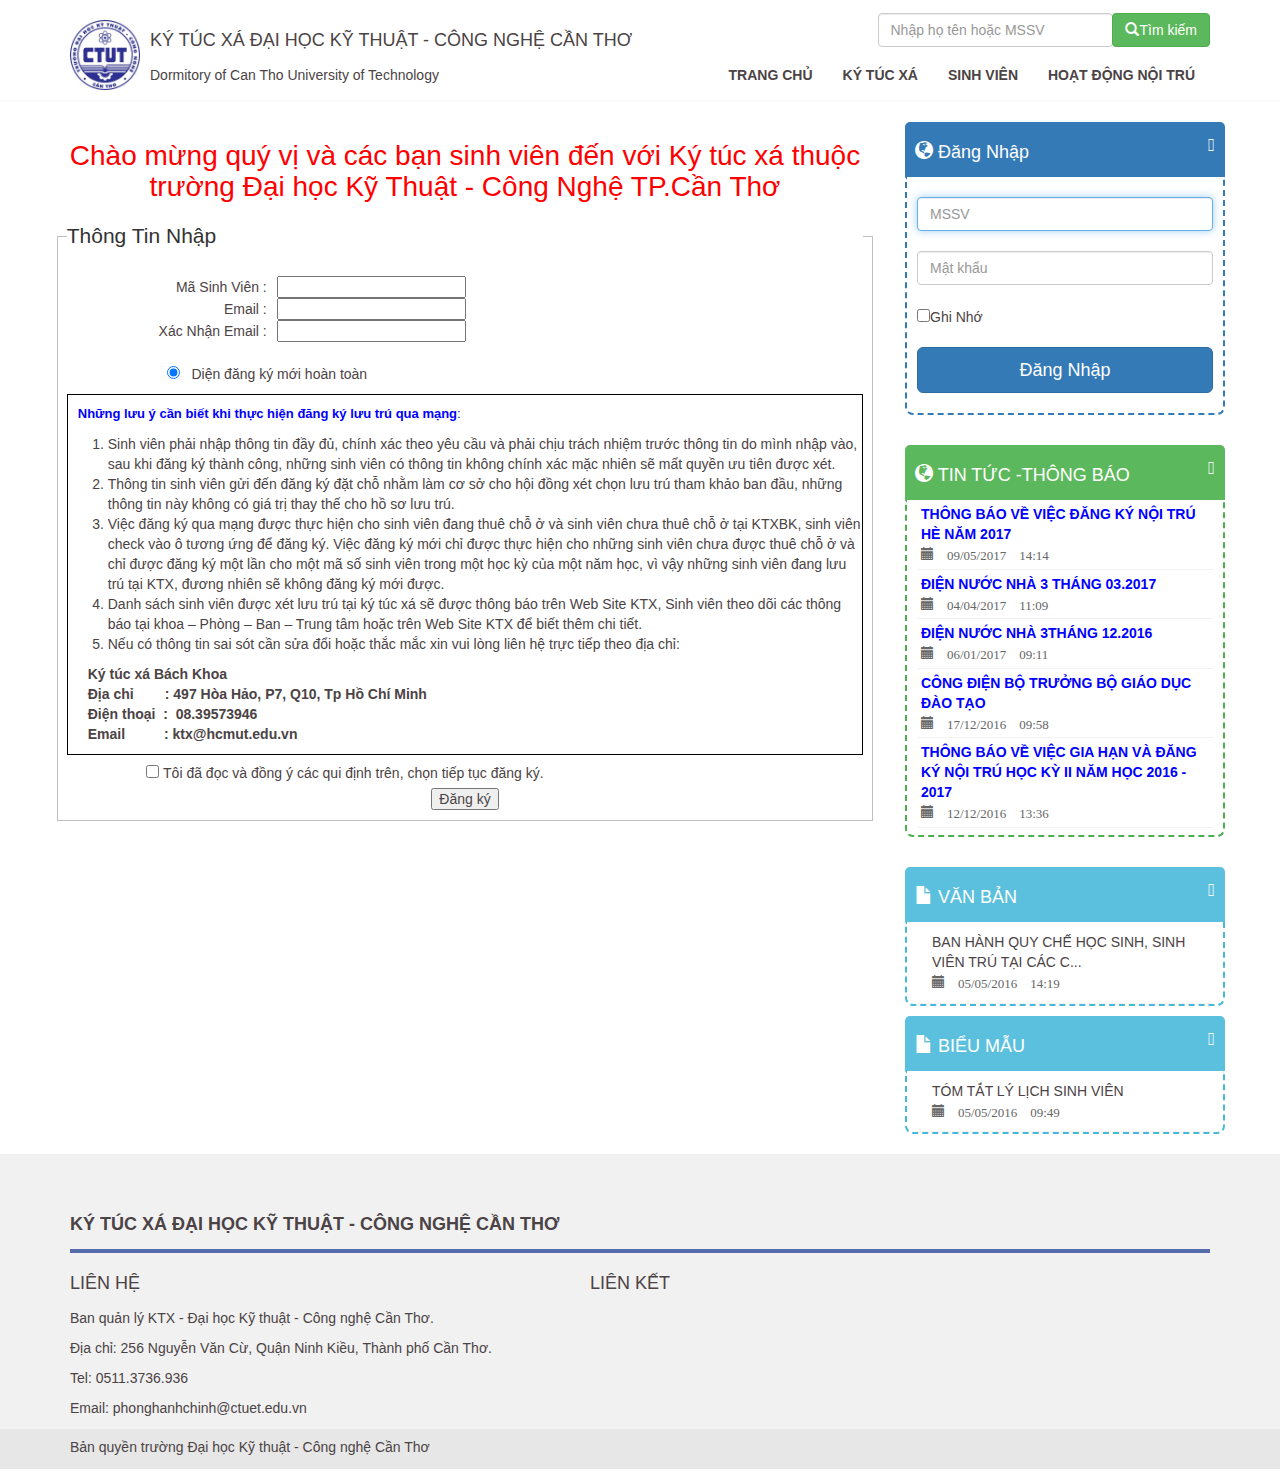
==== commit 46c888cb: "commit" ====
--- a/dangky.html
+++ b/dangky.html
@@ -45,14 +45,14 @@
                                 <a class="dropdown-toggle" data-toggle="dropdown">KÝ TÚC XÁ</a>
                                 <ul class="dropdown-menu menumarchil">
                                     <li><a href="#">Giới thiệu Ký túc xá</a></li>
-                                    <li><a href="#">Danh sách cán bộ</a></li>
+                                    <li><a href="#">Tổ Chức Sinh Viên</a></li>
                                     <li><a href="#">Thông tin phòng</a></li>                                    
                                 </ul>
                             </li>
                             <li class="dropdown">
                                 <a class="dropdown-toggle" data-toggle="dropdown">SINH VIÊN</a>
                                 <ul class="dropdown-menu menumarchil">
-                                        <li><a href="#">Đăng nhập</a></li>
+                                        <li><a href="#">Đăng Ký Online</a></li>
                                     <li><a href="#">Cá nhân</a></li>
                                     <li>
                                         <a href="#">
@@ -179,11 +179,11 @@
                          </tr>
                       </tbody>
                    </table>
-                   <table align="center" width = "100%" cellspacing="0px" style="border: 1px solid black;" cellpadding="3px;">
+                   <table align="center" width = "100%" cellspacing="0px" style="border: 1px solid black;margin-top:10px;" cellpadding="3px;">
                       <tbody>
                          <tr>
                            <td>
-                             <p style="font-family:Arial, Helvetica, sans-serif; font-size:11px; color:#ff0000"><strong>Những lưu ý cần biết khi thực hiện  đăng ký lưu trú qua mạng</strong>:</p>
+                             <p style="font-family:Arial, Helvetica, sans-serif; font-size:13px; color:blue; margin-top: 10px; margin-left: 10px;"><strong>Những lưu ý cần biết khi thực hiện  đăng ký lưu trú qua mạng</strong>:</p>
                              <ol start="1" type="1">
                              <li>Sinh viên phải nhập thông tin đầy đủ, chính xác theo yêu cầu và phải chịu trách nhiệm trước thông tin do mình nhập vào, sau khi đăng ký thành công, những sinh viên có thông tin không chính xác mặc nhiên  sẽ mất quyền ưu tiên được xét. 
                             </li>
@@ -193,11 +193,24 @@
                              <li>Nếu có thông tin sai sót cần sửa đổi hoặc thắc mắc xin vui lòng liên hệ trực tiếp theo địa chỉ: </li>
 		                     </ol>
 		
-        <p><b>Ký túc xá Bách Khoa</b><br><b>Địa chỉ &nbsp;&nbsp;&nbsp;&nbsp;&nbsp;&nbsp; : 497  Hòa Hảo, P7, Q10, Tp Hồ Chí Minh</b><br><b>Điện thoại&nbsp;&nbsp;: &nbsp;08.39573946</b><br><b>Email&nbsp;&nbsp;&nbsp;&nbsp;&nbsp;&nbsp;&nbsp;&nbsp;&nbsp; : <a href="mailto:ktx@hcmut.edu.vn">ktx@hcmut.edu.vn</a></b></p>		
-		</td>
+                              <p style="margin-left: 20px;"><b>Ký túc xá Bách Khoa</b><br><b>Địa chỉ &nbsp;&nbsp;&nbsp;&nbsp;&nbsp;&nbsp; : 497  Hòa Hảo, P7, Q10, Tp Hồ Chí Minh</b><br><b>Điện thoại&nbsp;&nbsp;: &nbsp;08.39573946</b><br><b>Email&nbsp;&nbsp;&nbsp;&nbsp;&nbsp;&nbsp;&nbsp;&nbsp;&nbsp; : <a href="mailto:ktx@hcmut.edu.vn">ktx@hcmut.edu.vn</a></b></p>		
+		                   </td>
                          </tr>
                       </tbody>
                    </table>
+                   <table align="center" width="80%">
+				    <tbody><tr>
+				        <td align="left">
+				        <input style="margin-top: 10px;" id="confirm_thongbao" name="confirm_thongbao" type="checkbox" value="1"> 
+				        Tôi đã đọc và đồng ý các qui định trên, chọn tiếp tục đăng ký.
+				        </td>
+				    </tr>
+				    <tr>
+				   	  <td align="center">
+				       	<input style="margin-top: 5px;" type="submit" class="button" id="button" value="Đăng ký" onclick="return checkValidate();">
+				   	  </td>
+				    </tr>
+				    </tbody></table>
                </fieldset>
             </form>
      </div>   
@@ -412,9 +425,6 @@
 
     <div class="clearfix"></div>
     <div id="maincontent-section2">
-        <div class="listbox listbox-main">
-            
-        </div>
 
         <div class="listbox listbox-sidebar">
 
@@ -777,10 +787,7 @@
         function TimKiem() {
             window.location.href = "#" + txtTimKiem.value;
         }
-    </script>
-
-                                
-                            
-    </div>
+    </script>                           
+</div>
 </body>
 </html>
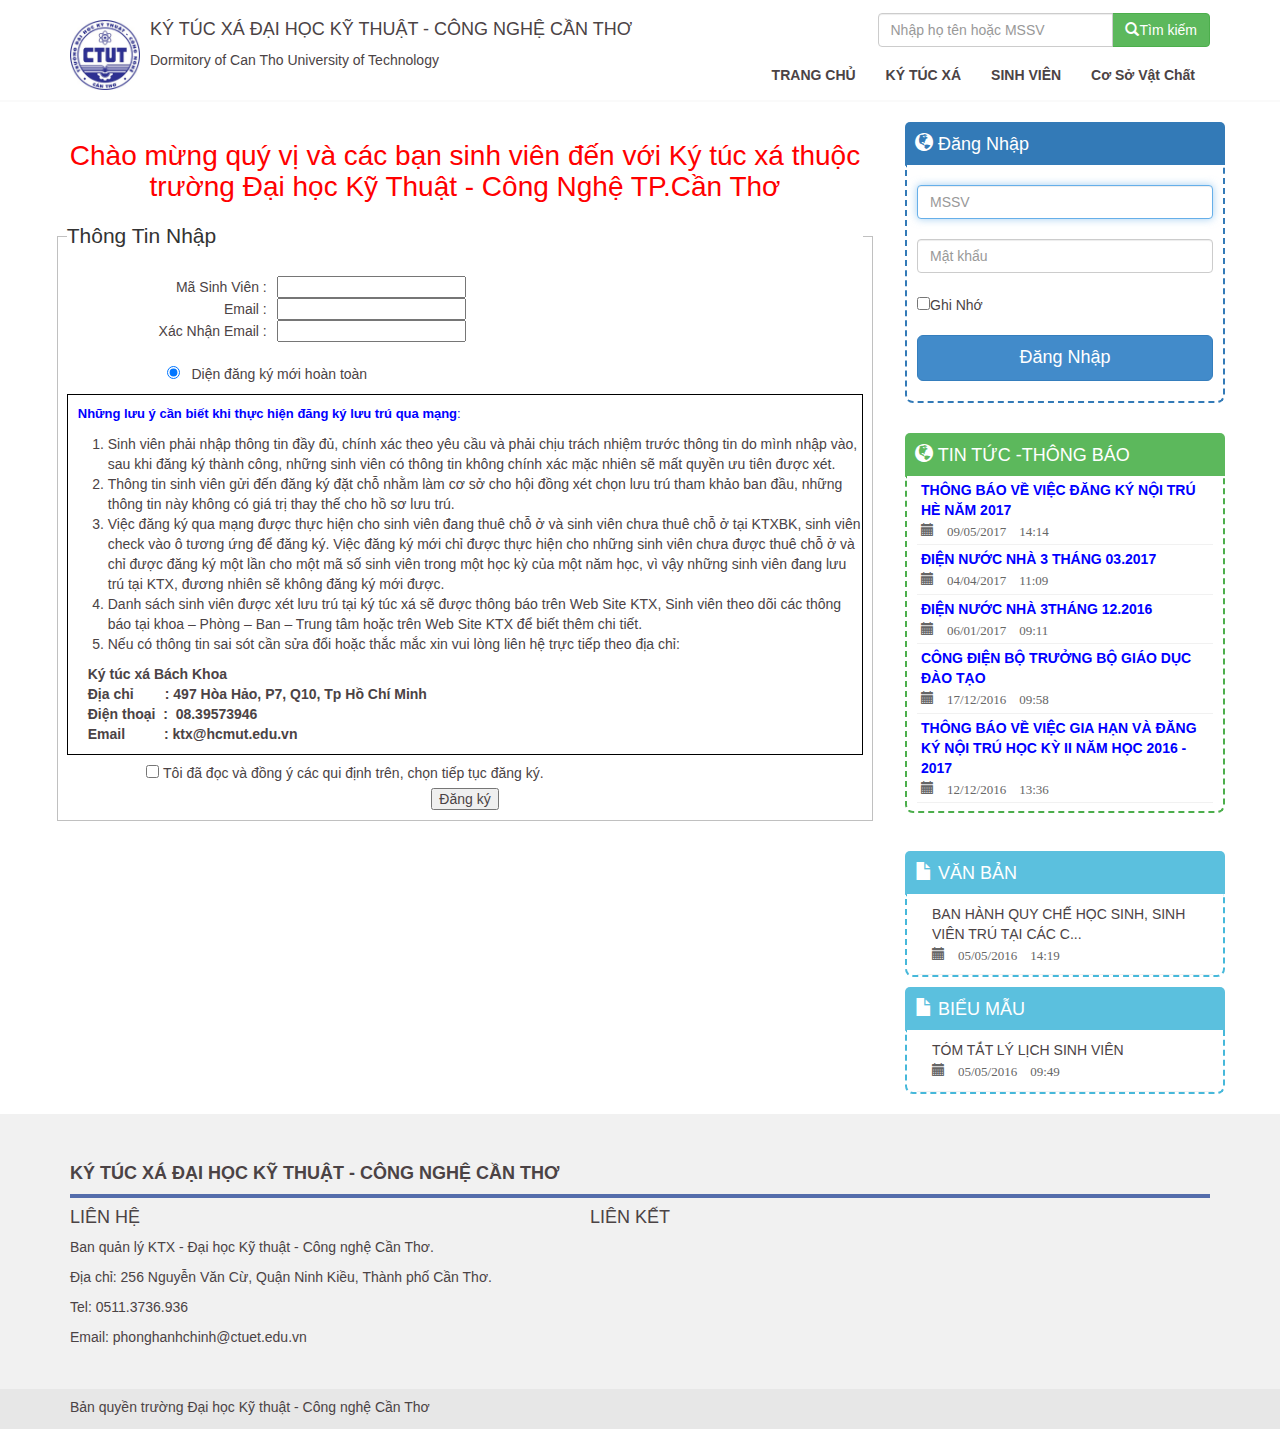
==== commit 5fa9fa59: "coi còn cần gì nữa không" ====
--- a/dangky.html
+++ b/dangky.html
@@ -39,38 +39,27 @@
                     </div>
                     <div class="clearfix"></div>
                     <div id="header-nav-main">
-                        <ul class="nav navbar-nav">
-                             <li><a href="index.html">TRANG CHỦ</a></li>
+                      <ul class="nav navbar-nav">
+                        <li><a href="index.html">TRANG CHỦ</a></li>
                             <li class="dropdown">
                                 <a class="dropdown-toggle" data-toggle="dropdown">KÝ TÚC XÁ</a>
                                 <ul class="dropdown-menu menumarchil">
-                                    <li><a href="#">Giới thiệu Ký túc xá</a></li>
-                                    <li><a href="#">Tổ Chức Sinh Viên</a></li>
-                                    <li><a href="#">Thông tin phòng</a></li>                                    
+                                    <li><a href="gioithieu.html">Giới thiệu Ký túc xá</a></li>
+                                    <li><a href="tochuc.html">Tổ Chức Sinh Viên</a></li>                                    
                                 </ul>
                             </li>
                             <li class="dropdown">
                                 <a class="dropdown-toggle" data-toggle="dropdown">SINH VIÊN</a>
                                 <ul class="dropdown-menu menumarchil">
-                                        <li><a href="#">Đăng Ký Online</a></li>
-                                    <li><a href="#">Cá nhân</a></li>
-                                    <li>
-                                        <a href="#">
-                                            Thông báo
-                                        </a>
-                                    </li>
-                                    <li><a href="#">Góp ý</a></li>
-                                    <li><a href="#">Báo vắng</a></li>
-                                    <li><a href="#">Connection</a></li>
+                                        <li><a href="huongdan.html">Hướng dẫn đăng ký</a></li>
+                                        <li><a href="dangky.html">Đăng ký online</a></li>
                                 </ul>
                             </li>                            
                             <li class="dropdown">
-                                <a class="dropdown-toggle" data-toggle="dropdown">HOẠT ĐỘNG NỘI TRÚ</a>
+                                <a class="dropdown-toggle" data-toggle="dropdown">Cơ Sở Vật Chất</a>
                                 <ul class="dropdown-menu menumarchil">
-                                    <li><a href="#">Đăng ký phòng</a></li>
-                                    <li><a href="#">Gia hạn phòng</a></li>
-                                    <li><a href="#">Yêu cầu</a></li>
-                                    <li><a href="#">Dịch vụ</a></li>
+                                    <li><a href="xemphong.html">Thông Tin Phòng</a></li>
+                                    <li><a href="chitietphong.html">Chi Tiết Phòng Ở</a></li>
                                 </ul>
                             </li>
                         </ul>
